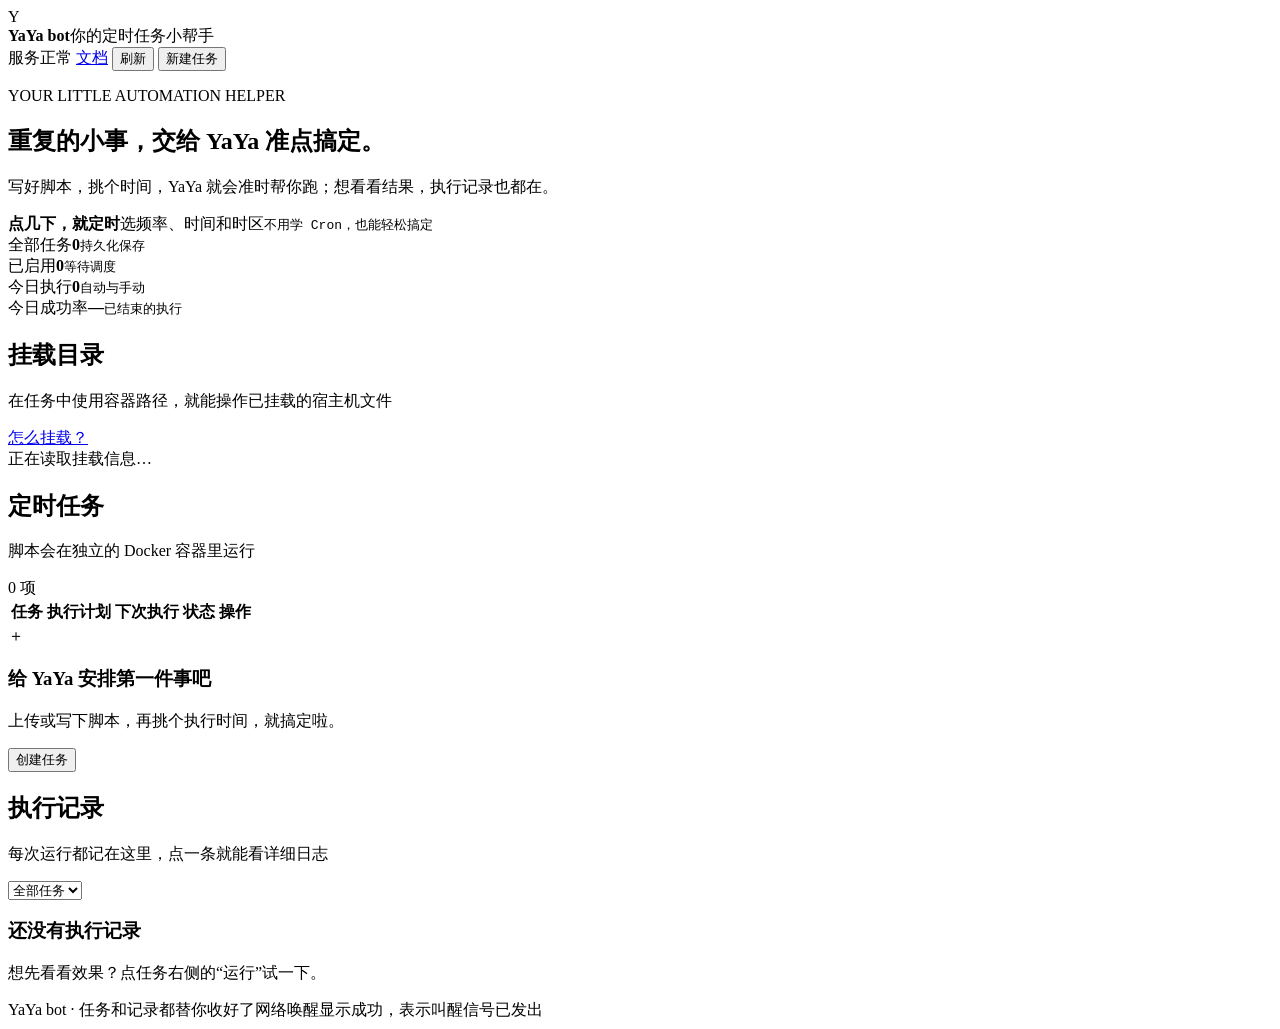
==== app/static/index.html @ 5c9ea399 "Initial commit" ====
<!doctype html>
<html lang="zh-CN">
<head>
  <meta charset="utf-8">
  <meta name="viewport" content="width=device-width, initial-scale=1">
  <meta name="color-scheme" content="light">
  <title>YaYa bot · 定时任务小帮手</title>
  <link rel="stylesheet" href="/style.css?v=20261116-1">
</head>
<body>
  <header class="topbar">
    <div class="brand"><span class="brand-mark">Y</span><div><strong>YaYa bot</strong><span>你的定时任务小帮手</span></div></div>
    <div class="header-actions">
      <span id="service-status" class="service-status"><i></i>服务正常</span>
      <a class="button button-secondary" href="/documents.html">文档</a>
      <button id="refresh-button" class="button button-secondary">刷新</button>
      <button id="new-task-button" class="button button-primary">新建任务</button>
    </div>
  </header>

  <main class="container">
    <section class="hero">
      <div><p class="eyebrow">YOUR LITTLE AUTOMATION HELPER</p><h1>重复的小事，交给 YaYa 准点搞定。</h1><p>写好脚本，挑个时间，YaYa 就会准时帮你跑；想看看结果，执行记录也都在。</p></div>
      <div class="hero-note"><strong>点几下，就定时</strong><span>选频率、时间和时区</span><code>不用学 Cron，也能轻松搞定</code></div>
    </section>

    <section class="stats" aria-label="任务概览">
      <article><span>全部任务</span><strong id="stat-total">0</strong><small>持久化保存</small></article>
      <article><span>已启用</span><strong id="stat-enabled">0</strong><small>等待调度</small></article>
      <article><span>今日执行</span><strong id="stat-runs">0</strong><small>自动与手动</small></article>
      <article><span>今日成功率</span><strong id="stat-success">—</strong><small>已结束的执行</small></article>
    </section>

    <section class="panel mount-panel">
      <div class="panel-heading"><div><h2>挂载目录</h2><p>在任务中使用容器路径，就能操作已挂载的宿主机文件</p></div><a class="text-button" href="/documents.html?doc=MOUNTS.md">怎么挂载？</a></div>
      <div id="mount-list" class="mount-list"><div class="mount-empty">正在读取挂载信息…</div></div>
    </section>

    <section class="panel">
      <div class="panel-heading"><div><h2>定时任务</h2><p>脚本会在独立的 Docker 容器里运行</p></div><span id="task-count" class="count-badge">0 项</span></div>
      <div class="table-wrap">
        <table>
          <thead><tr><th>任务</th><th>执行计划</th><th>下次执行</th><th>状态</th><th class="actions-column">操作</th></tr></thead>
          <tbody id="task-list"></tbody>
        </table>
        <div id="task-empty" class="empty-state"><div class="empty-icon">＋</div><h3>给 YaYa 安排第一件事吧</h3><p>上传或写下脚本，再挑个执行时间，就搞定啦。</p><button class="button button-primary" data-action="new">创建任务</button></div>
      </div>
    </section>

    <section class="panel history-panel">
      <div class="panel-heading"><div><h2>执行记录</h2><p>每次运行都记在这里，点一条就能看详细日志</p></div><select id="history-filter" aria-label="筛选执行记录"><option value="">全部任务</option></select></div>
      <div id="run-list" class="run-list"></div>
      <div id="run-empty" class="empty-state compact"><h3>还没有执行记录</h3><p>想先看看效果？点任务右侧的“运行”试一下。</p></div>
    </section>

    <footer><span>YaYa bot · 任务和记录都替你收好了</span><span>网络唤醒显示成功，表示叫醒信号已发出</span></footer>
  </main>

  <dialog id="task-dialog" class="dialog task-dialog">
    <form id="task-form">
      <div class="dialog-header"><div><p class="eyebrow">TASK CONFIGURATION</p><h2 id="dialog-title">新建任务</h2></div><button type="button" class="icon-button" data-close="task-dialog" aria-label="关闭">×</button></div>
      <input type="hidden" id="task-id">
      <div class="form-grid">
        <label class="field full"><span>任务名称</span><input id="task-name" required maxlength="100" placeholder="例如：每日清理临时文件"></label>
        <label class="field"><span>任务类型</span><select id="task-type"><option value="shell">Shell 脚本</option><option value="python">Python 脚本</option><option value="wol">网络唤醒（WoL）</option></select></label>
        <label class="field"><span>超时时间（秒）</span><input id="task-timeout" type="number" min="1" max="86400" value="300" required></label>

        <div class="schedule-box full">
          <div class="section-title"><strong>执行计划</strong><small>按所选时区的本地时间触发</small></div>
          <div class="form-grid">
            <label class="field"><span>重复频率</span><select id="schedule-frequency"><option value="daily">每天</option><option value="weekly">每周</option><option value="monthly">每月</option><option value="hourly">每小时</option><option value="minutes">每隔几分钟</option><option id="custom-schedule-option" value="custom" hidden>保留现有高级规则</option></select></label>
            <label id="schedule-time-field" class="field"><span>执行时间</span><input id="schedule-time" type="time" value="09:00" required></label>
            <label id="schedule-hourly-field" class="field" hidden><span>每小时的第几分钟</span><input id="schedule-minute" type="number" min="0" max="59" value="0"></label>
            <label id="schedule-interval-field" class="field" hidden><span>间隔分钟数</span><input id="schedule-interval" type="number" min="1" max="59" value="10"></label>
            <label id="schedule-monthly-field" class="field" hidden><span>每月第几天</span><input id="schedule-month-day" type="number" min="1" max="31" value="1"><small>日期不存在的月份会自动跳过</small></label>
            <fieldset id="schedule-weekly-field" class="weekday-field full" hidden><legend>选择星期</legend><div class="weekday-options"><label><input type="checkbox" value="1">周一</label><label><input type="checkbox" value="2">周二</label><label><input type="checkbox" value="3">周三</label><label><input type="checkbox" value="4">周四</label><label><input type="checkbox" value="5">周五</label><label><input type="checkbox" value="6">周六</label><label><input type="checkbox" value="0">周日</label></div></fieldset>
            <label class="field full"><span>时区</span><input id="task-timezone" list="timezone-list" required value="Asia/Shanghai"><datalist id="timezone-list"><option>Asia/Shanghai</option><option>Asia/Tokyo</option><option>Europe/London</option><option>Europe/Berlin</option><option>America/New_York</option><option>America/Los_Angeles</option><option>UTC</option></datalist><small>可输入其他地区，例如 Europe/Paris</small></label>
            <p id="custom-schedule-note" class="form-hint full" hidden>此任务使用高级调度规则。选择其他重复频率即可改为可视化设置；不做修改时会保留原规则。</p>
            <div id="schedule-summary" class="schedule-summary full" aria-live="polite"></div>
          </div>
        </div>

        <div id="wol-fields" class="form-grid full nested" hidden>
          <label class="field full"><span>目标 MAC 地址</span><input id="task-mac" placeholder="00:11:22:33:44:55" spellcheck="false"></label>
          <label class="field"><span>广播地址</span><input id="task-broadcast" value="255.255.255.255"></label>
          <label class="field"><span>UDP 端口</span><input id="task-port" type="number" min="1" max="65535" value="9"></label>
          <p class="form-hint full">目标机器需先在 BIOS/UEFI 和操作系统中启用 Wake-on-LAN。</p>
        </div>

        <div id="script-field" class="field full">
          <div class="script-label-row"><span>脚本内容</span><div class="script-actions"><input id="script-file" type="file" hidden><button id="upload-script-button" type="button" class="text-button">上传脚本</button><button id="check-script-button" type="button" class="text-button">检查语法</button></div></div>
          <textarea id="task-script" rows="12" maxlength="200000" spellcheck="false" placeholder="#!/usr/bin/env bash&#10;echo &quot;Hello YaYa&quot;"></textarea>
          <div class="script-meta"><small id="script-help">支持 .sh、.bash 文件；使用 Bash 执行</small><small id="script-check-result" aria-live="polite"></small></div>
        </div>
        <label class="switch-row full"><span><strong>启用定时调度</strong><small>关闭后仍可手动运行</small></span><input id="task-enabled" type="checkbox" checked role="switch"></label>
      </div>
      <div class="dialog-actions"><button type="button" class="button button-secondary" data-close="task-dialog">取消</button><button id="save-button" type="submit" class="button button-primary">保存任务</button></div>
    </form>
  </dialog>

  <dialog id="run-dialog" class="dialog run-dialog">
    <div class="dialog-header"><div><p class="eyebrow">EXECUTION LOG</p><h2 id="run-dialog-title">执行日志</h2><p id="run-dialog-meta" class="log-meta"></p></div><button class="icon-button" data-close="run-dialog" aria-label="关闭">×</button></div>
    <pre id="run-output">暂无输出</pre>
    <div class="dialog-actions"><button class="button button-secondary" data-close="run-dialog">关闭</button></div>
  </dialog>

  <dialog id="token-dialog" class="dialog token-dialog">
    <form id="token-form"><div class="dialog-header"><div><p class="eyebrow">AUTHENTICATION</p><h2>输入访问令牌</h2></div></div><p class="token-description">服务已启用访问保护，请输入部署时设置的 <code>APP_API_TOKEN</code>。</p><label class="field"><span>访问令牌</span><input id="api-token" type="password" required autocomplete="current-password"></label><div class="dialog-actions"><button class="button button-primary" type="submit">验证并进入</button></div></form>
  </dialog>

  <div id="toast" class="toast" role="status"></div>
  <script src="/app.js?v=20261116-1"></script>
</body>
</html>
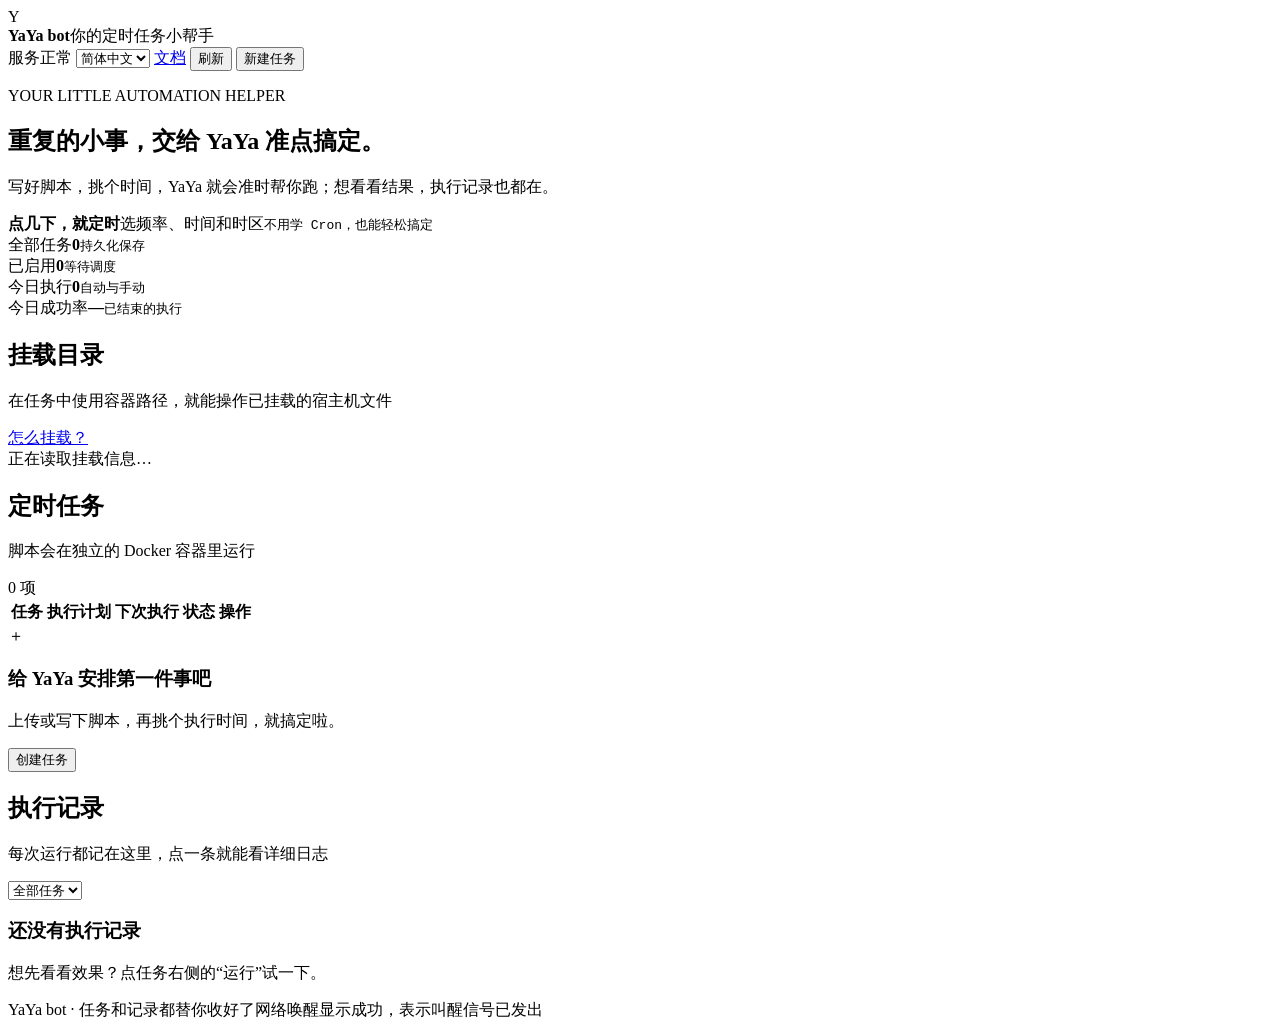
==== commit 42cb2fa7: "Add multilingual UI and Docker Hub publishing" ====
--- a/app/static/index.html
+++ b/app/static/index.html
@@ -5,110 +5,112 @@
   <meta name="viewport" content="width=device-width, initial-scale=1">
   <meta name="color-scheme" content="light">
   <title>YaYa bot · 定时任务小帮手</title>
-  <link rel="stylesheet" href="/style.css?v=20261116-1">
+  <link rel="stylesheet" href="/style.css?v=20261117-1">
 </head>
 <body>
   <header class="topbar">
-    <div class="brand"><span class="brand-mark">Y</span><div><strong>YaYa bot</strong><span>你的定时任务小帮手</span></div></div>
+    <div class="brand"><span class="brand-mark">Y</span><div><strong>YaYa bot</strong><span data-i18n="brand.tagline">你的定时任务小帮手</span></div></div>
     <div class="header-actions">
-      <span id="service-status" class="service-status"><i></i>服务正常</span>
-      <a class="button button-secondary" href="/documents.html">文档</a>
-      <button id="refresh-button" class="button button-secondary">刷新</button>
-      <button id="new-task-button" class="button button-primary">新建任务</button>
+      <span id="service-status" class="service-status"><i></i><span data-i18n="service.online">服务正常</span></span>
+      <select id="language-switcher" class="language-switcher" data-i18n-aria-label="language.label" aria-label="界面语言"><option value="zh">简体中文</option><option value="en">English</option></select>
+      <a class="button button-secondary" href="/documents.html" data-i18n="nav.documents">文档</a>
+      <button id="refresh-button" class="button button-secondary" data-i18n="nav.refresh">刷新</button>
+      <button id="new-task-button" class="button button-primary" data-i18n="nav.newTask">新建任务</button>
     </div>
   </header>
 
   <main class="container">
     <section class="hero">
-      <div><p class="eyebrow">YOUR LITTLE AUTOMATION HELPER</p><h1>重复的小事，交给 YaYa 准点搞定。</h1><p>写好脚本，挑个时间，YaYa 就会准时帮你跑；想看看结果，执行记录也都在。</p></div>
-      <div class="hero-note"><strong>点几下，就定时</strong><span>选频率、时间和时区</span><code>不用学 Cron，也能轻松搞定</code></div>
+      <div><p class="eyebrow">YOUR LITTLE AUTOMATION HELPER</p><h1 data-i18n="hero.title">重复的小事，交给 YaYa 准点搞定。</h1><p data-i18n="hero.description">写好脚本，挑个时间，YaYa 就会准时帮你跑；想看看结果，执行记录也都在。</p></div>
+      <div class="hero-note"><strong data-i18n="hero.noteTitle">点几下，就定时</strong><span data-i18n="hero.noteSchedule">选频率、时间和时区</span><code data-i18n="hero.noteCron">不用学 Cron，也能轻松搞定</code></div>
     </section>
 
-    <section class="stats" aria-label="任务概览">
-      <article><span>全部任务</span><strong id="stat-total">0</strong><small>持久化保存</small></article>
-      <article><span>已启用</span><strong id="stat-enabled">0</strong><small>等待调度</small></article>
-      <article><span>今日执行</span><strong id="stat-runs">0</strong><small>自动与手动</small></article>
-      <article><span>今日成功率</span><strong id="stat-success">—</strong><small>已结束的执行</small></article>
+    <section class="stats" data-i18n-aria-label="stats.aria" aria-label="任务概览">
+      <article><span data-i18n="stats.total">全部任务</span><strong id="stat-total">0</strong><small data-i18n="stats.totalHint">持久化保存</small></article>
+      <article><span data-i18n="stats.enabled">已启用</span><strong id="stat-enabled">0</strong><small data-i18n="stats.enabledHint">等待调度</small></article>
+      <article><span data-i18n="stats.runs">今日执行</span><strong id="stat-runs">0</strong><small data-i18n="stats.runsHint">自动与手动</small></article>
+      <article><span data-i18n="stats.success">今日成功率</span><strong id="stat-success">—</strong><small data-i18n="stats.successHint">已结束的执行</small></article>
     </section>
 
     <section class="panel mount-panel">
-      <div class="panel-heading"><div><h2>挂载目录</h2><p>在任务中使用容器路径，就能操作已挂载的宿主机文件</p></div><a class="text-button" href="/documents.html?doc=MOUNTS.md">怎么挂载？</a></div>
-      <div id="mount-list" class="mount-list"><div class="mount-empty">正在读取挂载信息…</div></div>
+      <div class="panel-heading"><div><h2 data-i18n="mounts.title">挂载目录</h2><p data-i18n="mounts.subtitle">在任务中使用容器路径，就能操作已挂载的宿主机文件</p></div><a class="text-button" href="/documents.html?doc=MOUNTS.md" data-i18n="mounts.guide">怎么挂载？</a></div>
+      <div id="mount-list" class="mount-list"><div class="mount-empty" data-i18n="mounts.loading">正在读取挂载信息…</div></div>
     </section>
 
     <section class="panel">
-      <div class="panel-heading"><div><h2>定时任务</h2><p>脚本会在独立的 Docker 容器里运行</p></div><span id="task-count" class="count-badge">0 项</span></div>
+      <div class="panel-heading"><div><h2 data-i18n="tasks.title">定时任务</h2><p data-i18n="tasks.subtitle">脚本会在独立的 Docker 容器里运行</p></div><span id="task-count" class="count-badge">0 项</span></div>
       <div class="table-wrap">
         <table>
-          <thead><tr><th>任务</th><th>执行计划</th><th>下次执行</th><th>状态</th><th class="actions-column">操作</th></tr></thead>
+          <thead><tr><th data-i18n="tasks.tableTask">任务</th><th data-i18n="tasks.tableSchedule">执行计划</th><th data-i18n="tasks.tableNext">下次执行</th><th data-i18n="tasks.tableStatus">状态</th><th class="actions-column" data-i18n="tasks.tableActions">操作</th></tr></thead>
           <tbody id="task-list"></tbody>
         </table>
-        <div id="task-empty" class="empty-state"><div class="empty-icon">＋</div><h3>给 YaYa 安排第一件事吧</h3><p>上传或写下脚本，再挑个执行时间，就搞定啦。</p><button class="button button-primary" data-action="new">创建任务</button></div>
+        <div id="task-empty" class="empty-state"><div class="empty-icon">＋</div><h3 data-i18n="tasks.emptyTitle">给 YaYa 安排第一件事吧</h3><p data-i18n="tasks.emptyDescription">上传或写下脚本，再挑个执行时间，就搞定啦。</p><button class="button button-primary" data-action="new" data-i18n="tasks.create">创建任务</button></div>
       </div>
     </section>
 
     <section class="panel history-panel">
-      <div class="panel-heading"><div><h2>执行记录</h2><p>每次运行都记在这里，点一条就能看详细日志</p></div><select id="history-filter" aria-label="筛选执行记录"><option value="">全部任务</option></select></div>
+      <div class="panel-heading"><div><h2 data-i18n="history.title">执行记录</h2><p data-i18n="history.subtitle">每次运行都记在这里，点一条就能看详细日志</p></div><select id="history-filter" data-i18n-aria-label="history.filter" aria-label="筛选执行记录"><option value="" data-i18n="history.filterAll">全部任务</option></select></div>
       <div id="run-list" class="run-list"></div>
-      <div id="run-empty" class="empty-state compact"><h3>还没有执行记录</h3><p>想先看看效果？点任务右侧的“运行”试一下。</p></div>
+      <div id="run-empty" class="empty-state compact"><h3 data-i18n="history.emptyTitle">还没有执行记录</h3><p data-i18n="history.emptyDescription">想先看看效果？点任务右侧的“运行”试一下。</p></div>
     </section>
 
-    <footer><span>YaYa bot · 任务和记录都替你收好了</span><span>网络唤醒显示成功，表示叫醒信号已发出</span></footer>
+    <footer><span data-i18n="footer.main">YaYa bot · 任务和记录都替你收好了</span><span data-i18n="footer.wol">网络唤醒显示成功，表示叫醒信号已发出</span></footer>
   </main>
 
   <dialog id="task-dialog" class="dialog task-dialog">
     <form id="task-form">
-      <div class="dialog-header"><div><p class="eyebrow">TASK CONFIGURATION</p><h2 id="dialog-title">新建任务</h2></div><button type="button" class="icon-button" data-close="task-dialog" aria-label="关闭">×</button></div>
+      <div class="dialog-header"><div><p class="eyebrow">TASK CONFIGURATION</p><h2 id="dialog-title" data-i18n="task.new">新建任务</h2></div><button type="button" class="icon-button" data-close="task-dialog" data-i18n-aria-label="common.close" aria-label="关闭">×</button></div>
       <input type="hidden" id="task-id">
       <div class="form-grid">
-        <label class="field full"><span>任务名称</span><input id="task-name" required maxlength="100" placeholder="例如：每日清理临时文件"></label>
-        <label class="field"><span>任务类型</span><select id="task-type"><option value="shell">Shell 脚本</option><option value="python">Python 脚本</option><option value="wol">网络唤醒（WoL）</option></select></label>
-        <label class="field"><span>超时时间（秒）</span><input id="task-timeout" type="number" min="1" max="86400" value="300" required></label>
+        <label class="field full"><span data-i18n="form.name">任务名称</span><input id="task-name" required maxlength="100" data-i18n-placeholder="form.namePlaceholder" placeholder="例如：每日清理临时文件"></label>
+        <label class="field"><span data-i18n="form.type">任务类型</span><select id="task-type"><option value="shell" data-i18n="form.shell">Shell 脚本</option><option value="python" data-i18n="form.python">Python 脚本</option><option value="wol" data-i18n="form.wol">网络唤醒（WoL）</option></select></label>
+        <label class="field"><span data-i18n="form.timeout">超时时间（秒）</span><input id="task-timeout" type="number" min="1" max="86400" value="300" required></label>
 
         <div class="schedule-box full">
-          <div class="section-title"><strong>执行计划</strong><small>按所选时区的本地时间触发</small></div>
+          <div class="section-title"><strong data-i18n="form.schedule">执行计划</strong><small data-i18n="form.scheduleHint">按所选时区的本地时间触发</small></div>
           <div class="form-grid">
-            <label class="field"><span>重复频率</span><select id="schedule-frequency"><option value="daily">每天</option><option value="weekly">每周</option><option value="monthly">每月</option><option value="hourly">每小时</option><option value="minutes">每隔几分钟</option><option id="custom-schedule-option" value="custom" hidden>保留现有高级规则</option></select></label>
-            <label id="schedule-time-field" class="field"><span>执行时间</span><input id="schedule-time" type="time" value="09:00" required></label>
-            <label id="schedule-hourly-field" class="field" hidden><span>每小时的第几分钟</span><input id="schedule-minute" type="number" min="0" max="59" value="0"></label>
-            <label id="schedule-interval-field" class="field" hidden><span>间隔分钟数</span><input id="schedule-interval" type="number" min="1" max="59" value="10"></label>
-            <label id="schedule-monthly-field" class="field" hidden><span>每月第几天</span><input id="schedule-month-day" type="number" min="1" max="31" value="1"><small>日期不存在的月份会自动跳过</small></label>
-            <fieldset id="schedule-weekly-field" class="weekday-field full" hidden><legend>选择星期</legend><div class="weekday-options"><label><input type="checkbox" value="1">周一</label><label><input type="checkbox" value="2">周二</label><label><input type="checkbox" value="3">周三</label><label><input type="checkbox" value="4">周四</label><label><input type="checkbox" value="5">周五</label><label><input type="checkbox" value="6">周六</label><label><input type="checkbox" value="0">周日</label></div></fieldset>
-            <label class="field full"><span>时区</span><input id="task-timezone" list="timezone-list" required value="Asia/Shanghai"><datalist id="timezone-list"><option>Asia/Shanghai</option><option>Asia/Tokyo</option><option>Europe/London</option><option>Europe/Berlin</option><option>America/New_York</option><option>America/Los_Angeles</option><option>UTC</option></datalist><small>可输入其他地区，例如 Europe/Paris</small></label>
-            <p id="custom-schedule-note" class="form-hint full" hidden>此任务使用高级调度规则。选择其他重复频率即可改为可视化设置；不做修改时会保留原规则。</p>
+            <label class="field"><span data-i18n="form.frequency">重复频率</span><select id="schedule-frequency"><option value="daily" data-i18n="form.daily">每天</option><option value="weekly" data-i18n="form.weekly">每周</option><option value="monthly" data-i18n="form.monthly">每月</option><option value="hourly" data-i18n="form.hourly">每小时</option><option value="minutes" data-i18n="form.minutes">每隔几分钟</option><option id="custom-schedule-option" value="custom" data-i18n="form.custom" hidden>保留现有高级规则</option></select></label>
+            <label id="schedule-time-field" class="field"><span data-i18n="form.time">执行时间</span><input id="schedule-time" type="time" value="09:00" required></label>
+            <label id="schedule-hourly-field" class="field" hidden><span data-i18n="form.hourlyMinute">每小时的第几分钟</span><input id="schedule-minute" type="number" min="0" max="59" value="0"></label>
+            <label id="schedule-interval-field" class="field" hidden><span data-i18n="form.interval">间隔分钟数</span><input id="schedule-interval" type="number" min="1" max="59" value="10"></label>
+            <label id="schedule-monthly-field" class="field" hidden><span data-i18n="form.monthDay">每月第几天</span><input id="schedule-month-day" type="number" min="1" max="31" value="1"><small data-i18n="form.monthDayHint">日期不存在的月份会自动跳过</small></label>
+            <fieldset id="schedule-weekly-field" class="weekday-field full" hidden><legend data-i18n="form.weekdays">选择星期</legend><div class="weekday-options"><label><input type="checkbox" value="1"><span data-i18n="weekday.1">周一</span></label><label><input type="checkbox" value="2"><span data-i18n="weekday.2">周二</span></label><label><input type="checkbox" value="3"><span data-i18n="weekday.3">周三</span></label><label><input type="checkbox" value="4"><span data-i18n="weekday.4">周四</span></label><label><input type="checkbox" value="5"><span data-i18n="weekday.5">周五</span></label><label><input type="checkbox" value="6"><span data-i18n="weekday.6">周六</span></label><label><input type="checkbox" value="0"><span data-i18n="weekday.0">周日</span></label></div></fieldset>
+            <label class="field full"><span data-i18n="form.timezone">时区</span><input id="task-timezone" list="timezone-list" required value="Asia/Shanghai"><datalist id="timezone-list"><option>Asia/Shanghai</option><option>Asia/Tokyo</option><option>Europe/London</option><option>Europe/Berlin</option><option>America/New_York</option><option>America/Los_Angeles</option><option>UTC</option></datalist><small data-i18n="form.timezoneHint">可输入其他地区，例如 Europe/Paris</small></label>
+            <p id="custom-schedule-note" class="form-hint full" data-i18n="form.customNote" hidden>此任务使用高级调度规则。选择其他重复频率即可改为可视化设置；不做修改时会保留原规则。</p>
             <div id="schedule-summary" class="schedule-summary full" aria-live="polite"></div>
           </div>
         </div>
 
         <div id="wol-fields" class="form-grid full nested" hidden>
-          <label class="field full"><span>目标 MAC 地址</span><input id="task-mac" placeholder="00:11:22:33:44:55" spellcheck="false"></label>
-          <label class="field"><span>广播地址</span><input id="task-broadcast" value="255.255.255.255"></label>
-          <label class="field"><span>UDP 端口</span><input id="task-port" type="number" min="1" max="65535" value="9"></label>
-          <p class="form-hint full">目标机器需先在 BIOS/UEFI 和操作系统中启用 Wake-on-LAN。</p>
+          <label class="field full"><span data-i18n="form.mac">目标 MAC 地址</span><input id="task-mac" placeholder="00:11:22:33:44:55" spellcheck="false"></label>
+          <label class="field"><span data-i18n="form.broadcast">广播地址</span><input id="task-broadcast" value="255.255.255.255"></label>
+          <label class="field"><span data-i18n="form.port">UDP 端口</span><input id="task-port" type="number" min="1" max="65535" value="9"></label>
+          <p class="form-hint full" data-i18n="form.wolHint">目标机器需先在 BIOS/UEFI 和操作系统中启用 Wake-on-LAN。</p>
         </div>
 
         <div id="script-field" class="field full">
-          <div class="script-label-row"><span>脚本内容</span><div class="script-actions"><input id="script-file" type="file" hidden><button id="upload-script-button" type="button" class="text-button">上传脚本</button><button id="check-script-button" type="button" class="text-button">检查语法</button></div></div>
+          <div class="script-label-row"><span data-i18n="form.script">脚本内容</span><div class="script-actions"><input id="script-file" type="file" hidden><button id="upload-script-button" type="button" class="text-button" data-i18n="form.upload">上传脚本</button><button id="check-script-button" type="button" class="text-button" data-i18n="form.check">检查语法</button></div></div>
           <textarea id="task-script" rows="12" maxlength="200000" spellcheck="false" placeholder="#!/usr/bin/env bash&#10;echo &quot;Hello YaYa&quot;"></textarea>
-          <div class="script-meta"><small id="script-help">支持 .sh、.bash 文件；使用 Bash 执行</small><small id="script-check-result" aria-live="polite"></small></div>
+          <div class="script-meta"><small id="script-help" data-i18n="script.shellHelp">支持 .sh、.bash 文件；使用 Bash 执行</small><small id="script-check-result" aria-live="polite"></small></div>
         </div>
-        <label class="switch-row full"><span><strong>启用定时调度</strong><small>关闭后仍可手动运行</small></span><input id="task-enabled" type="checkbox" checked role="switch"></label>
+        <label class="switch-row full"><span><strong data-i18n="form.enabled">启用定时调度</strong><small data-i18n="form.enabledHint">关闭后仍可手动运行</small></span><input id="task-enabled" type="checkbox" checked role="switch"></label>
       </div>
-      <div class="dialog-actions"><button type="button" class="button button-secondary" data-close="task-dialog">取消</button><button id="save-button" type="submit" class="button button-primary">保存任务</button></div>
+      <div class="dialog-actions"><button type="button" class="button button-secondary" data-close="task-dialog" data-i18n="form.cancel">取消</button><button id="save-button" type="submit" class="button button-primary" data-i18n="form.save">保存任务</button></div>
     </form>
   </dialog>
 
   <dialog id="run-dialog" class="dialog run-dialog">
-    <div class="dialog-header"><div><p class="eyebrow">EXECUTION LOG</p><h2 id="run-dialog-title">执行日志</h2><p id="run-dialog-meta" class="log-meta"></p></div><button class="icon-button" data-close="run-dialog" aria-label="关闭">×</button></div>
-    <pre id="run-output">暂无输出</pre>
-    <div class="dialog-actions"><button class="button button-secondary" data-close="run-dialog">关闭</button></div>
+    <div class="dialog-header"><div><p class="eyebrow">EXECUTION LOG</p><h2 id="run-dialog-title" data-i18n="run.title">执行日志</h2><p id="run-dialog-meta" class="log-meta"></p></div><button class="icon-button" data-close="run-dialog" data-i18n-aria-label="common.close" aria-label="关闭">×</button></div>
+    <pre id="run-output" data-i18n="run.noOutput">暂无输出</pre>
+    <div class="dialog-actions"><button class="button button-secondary" data-close="run-dialog" data-i18n="common.close">关闭</button></div>
   </dialog>
 
   <dialog id="token-dialog" class="dialog token-dialog">
-    <form id="token-form"><div class="dialog-header"><div><p class="eyebrow">AUTHENTICATION</p><h2>输入访问令牌</h2></div></div><p class="token-description">服务已启用访问保护，请输入部署时设置的 <code>APP_API_TOKEN</code>。</p><label class="field"><span>访问令牌</span><input id="api-token" type="password" required autocomplete="current-password"></label><div class="dialog-actions"><button class="button button-primary" type="submit">验证并进入</button></div></form>
+    <form id="token-form"><div class="dialog-header"><div><p class="eyebrow">AUTHENTICATION</p><h2 data-i18n="token.title">输入访问令牌</h2></div></div><p class="token-description" data-i18n-html="token.description">服务已启用访问保护，请输入部署时设置的 <code>APP_API_TOKEN</code>。</p><label class="field"><span data-i18n="token.label">访问令牌</span><input id="api-token" type="password" required autocomplete="current-password"></label><div class="dialog-actions"><button class="button button-primary" type="submit" data-i18n="token.submit">验证并进入</button></div></form>
   </dialog>
 
   <div id="toast" class="toast" role="status"></div>
-  <script src="/app.js?v=20261116-1"></script>
+  <script src="/i18n.js?v=20261117-1"></script>
+  <script src="/app.js?v=20261117-1"></script>
 </body>
 </html>
